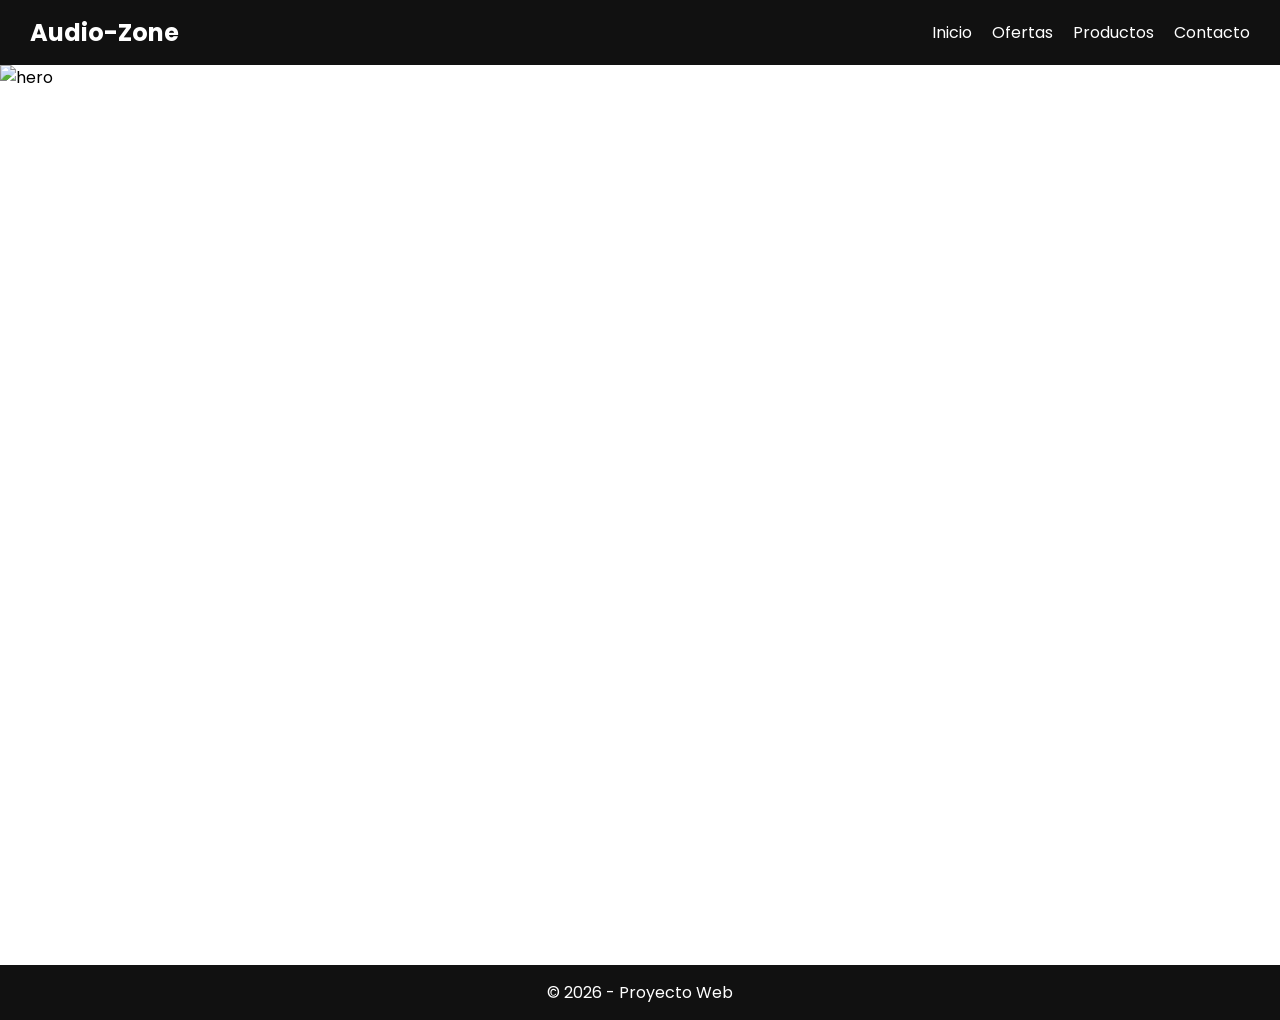
==== Index.html @ c7226f55 "creacion del repo" ====
<!DOCTYPE html>
<html lang="es">
<head>
    <meta charset="UTF-8">
    <meta name="viewport" content="width=device-width, initial-scale=1.0">

    <!-- Google Fonts -->
    <link href="https://fonts.googleapis.com/css2?family=Poppins&display=swap" rel="stylesheet">

    <!-- CSS -->
    <link rel="stylesheet" href="Global.css">
    <link rel="stylesheet" href="Index.css">

    <title>Inicio</title>
</head>

<body>

<header>
    <nav class="navbar">
        <h2>Audio-Zone</h2>
        <ul>
            <li><a href="index.html">Inicio</a></li>
            <li><a href="cards.html">Ofertas</a></li>
            <li><a href="galeria.html">Productos</a></li>
            <li><a href="contacto.html">Contacto</a></li>
        </ul>
    </nav>
</header>

<main>

<section class="home">
    <img src="img/guitarraencabezado.jpg" alt=hero >

    <div class="texto">
        <h1>Bienvenidos a Audio-Zone</h1>
        <p>Los mejores instrumentos a precios increibles</p>
    </div>
</section>

</main>

<footer>
    <p>© 2026 - Proyecto Web</p>
</footer>

</body>
</html>
---- Global.css ----
/* RESET */
* {
    margin: 0;
    padding: 0;
    box-sizing: border-box;
}

/* TIPOGRAFIA */
body {
    font-family: 'Poppins', sans-serif;
}

/* NAVBAR */
.navbar {
    display: flex;
    justify-content: space-between;
    align-items: center;
    background: #111;
    color: white;
    padding: 15px 30px;
}

.navbar ul {
    display: flex;
    list-style: none;
    gap: 20px;
}

.navbar a {
    text-decoration: none;
    color: white;
    transition: 0.3s;
}

.navbar a:hover {
    color: #00bcd4;
}

/* FOOTER */
footer {
    background: #111;
    color: white;
    text-align: center;
    padding: 15px;
}
---- Index.css ----
.home {
    height: 100vh;
    position: relative;
}

/* IMAGEN PRINCIPAL */
.hero-img {
    width: 100%;
    height: 40vh; /* cumple con el TP */
    object-fit: cover;
}

/* TEXTO SOBRE IMAGEN */
.texto {
    position: absolute;
    top: 50%;
    left: 10%;
    transform: translateY(-50%);
    color: white;
}

.texto h1 {
    font-size: 3rem;
}

.texto p {
    font-size: 1.2rem;
}
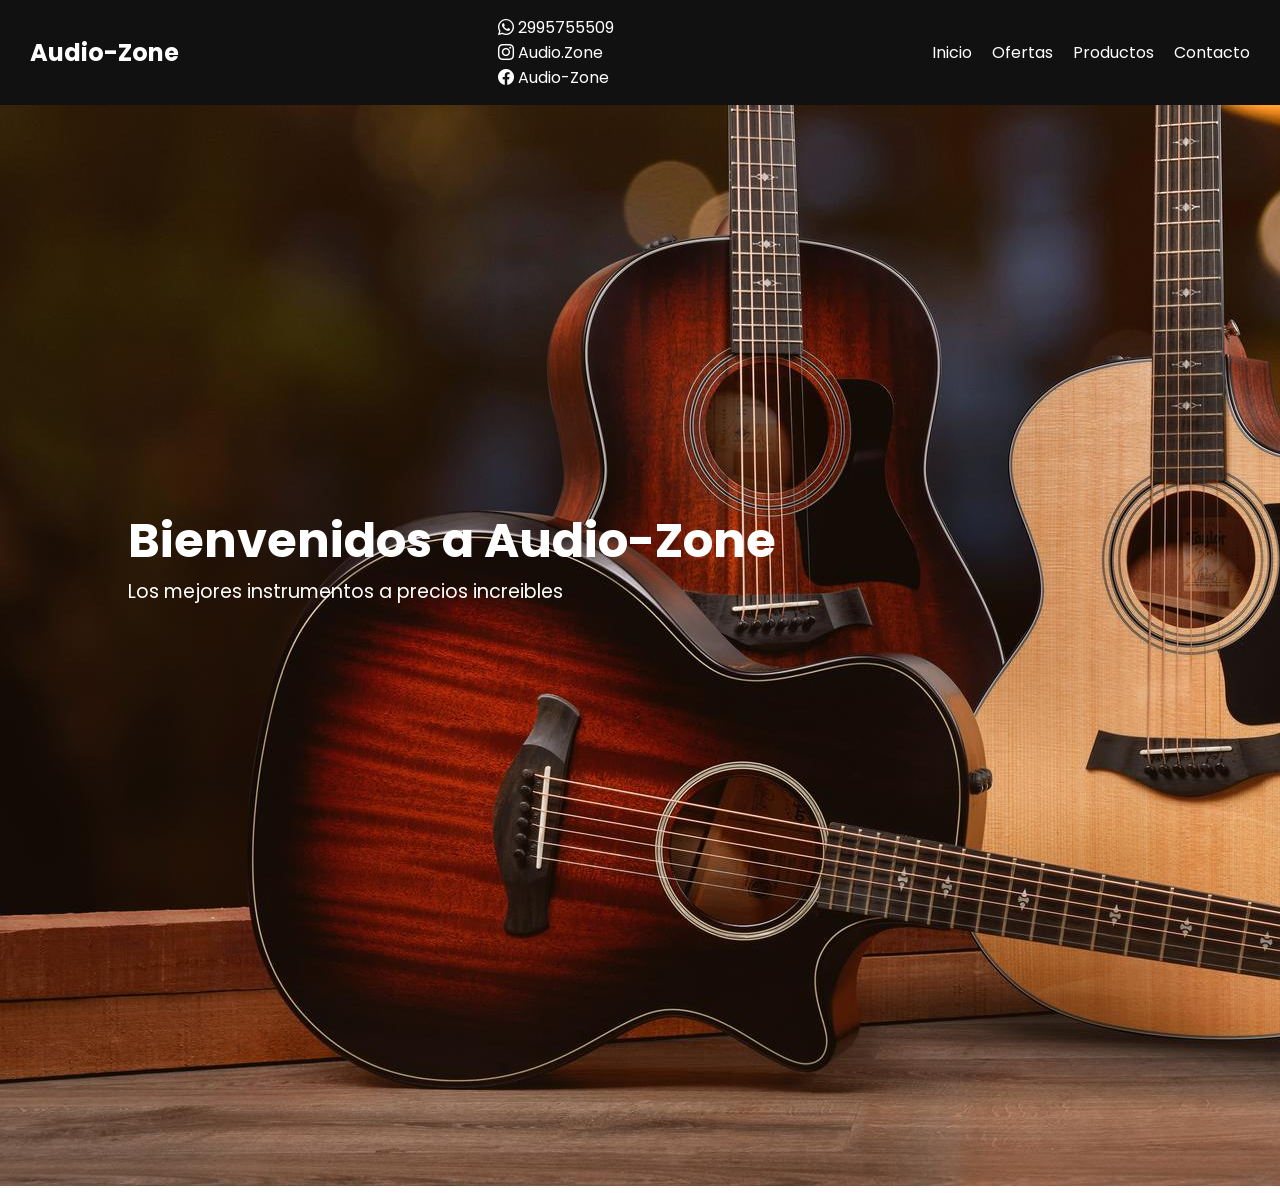
==== commit 4775fa09: "mover index" ====
--- a/Index.html
+++ b/Index.html
@@ -2,14 +2,16 @@
 <html lang="es">
 <head>
     <meta charset="UTF-8">
+    <!--adaptacion para celulares-->
     <meta name="viewport" content="width=device-width, initial-scale=1.0">
-
+     <!--Iconos Booststrap-->
+    <link rel="stylesheet" href="https://cdn.jsdelivr.net/npm/bootstrap-icons@1.11.3/font/bootstrap-icons.css">
     <!-- Google Fonts -->
     <link href="https://fonts.googleapis.com/css2?family=Poppins&display=swap" rel="stylesheet">
 
     <!-- CSS -->
-    <link rel="stylesheet" href="Global.css">
-    <link rel="stylesheet" href="Index.css">
+    <link rel="stylesheet" href="../CSS/Style.css">
+    <link rel="stylesheet" href="../CSS/Index.css">
 
     <title>Inicio</title>
 </head>
@@ -17,9 +19,26 @@
 <body>
 
 <header>
+    <!--Iconos e informacion-->
     <nav class="navbar">
         <h2>Audio-Zone</h2>
-        <ul>
+<div class="redes-header">
+        <div class="item">
+            <i class="bi bi-whatsapp"></i>
+            <span>2995755509</span>
+        </div>
+
+        <div class="item">
+            <i class="bi bi-instagram"></i>
+            <span>Audio.Zone</span>
+        </div>
+
+        <div class="item">
+            <i class="bi bi-facebook"></i>
+            <span>Audio-Zone</span>
+        </div>
+    </div>
+        <ul> <!--seccion de navegacion-->
             <li><a href="index.html">Inicio</a></li>
             <li><a href="cards.html">Ofertas</a></li>
             <li><a href="galeria.html">Productos</a></li>
@@ -31,7 +50,7 @@
 <main>
 
 <section class="home">
-    <img src="img/guitarraencabezado.jpg" alt=hero >
+    <img src="../img/guitarraencabezado.jpg" alt=hero >
 
     <div class="texto">
         <h1>Bienvenidos a Audio-Zone</h1>
@@ -41,9 +60,7 @@
 
 </main>
 
-<footer>
-    <p>© 2026 - Proyecto Web</p>
-</footer>
 
 </body>
+
 </html>
--- a/CSS/Style.css
+++ b/CSS/Style.css
@@ -0,0 +1,45 @@
+/* RESET */
+* {
+    margin: 0;
+    padding: 0;
+    box-sizing: border-box;
+}
+
+/* TIPOGRAFIA */
+body {
+    font-family: 'Poppins', sans-serif;
+}
+
+/* NAVBAR */
+.navbar {
+    display: flex;
+    justify-content: space-between;
+    align-items: center;
+    background: #111;
+    color: white;
+    padding: 15px 30px;
+}
+/* LISTA DEL MENÚ */
+.navbar ul {
+    display: flex;
+    list-style: none;
+    gap: 20px;
+}
+/* LINKS DEL NAV */
+.navbar a {
+    text-decoration: none;
+    color: white;
+    transition: 0.3s;
+}
+/* EFECTO HOVER EN LINKS */
+.navbar a:hover {
+    color: #00bcd4;
+}
+
+/* FOOTER */
+footer {
+    background: #111;
+    color: white;
+    text-align: center;
+    padding: 15px;
+}
--- a/CSS/Index.css
+++ b/CSS/Index.css
@@ -0,0 +1,29 @@
+/* SECCIÓN HOME (PORTADA) */
+.home {
+    height: 100vh;
+    position: relative;
+}
+
+/* IMAGEN PRINCIPAL */
+.hero-img {
+    width: 100%;
+    height: 40vh; /* cumple con el TP */
+    object-fit: cover;
+}
+
+/* TEXTO SOBRE IMAGEN */
+.texto {
+    position: absolute;
+    top: 50%;
+    left: 10%;
+    transform: translateY(-50%);
+    color: white;
+}
+/* TÍTULO PRINCIPAL */
+.texto h1 {
+    font-size: 3rem;
+}
+/* PÁRRAFO */
+.texto p {
+    font-size: 1.2rem;
+}
